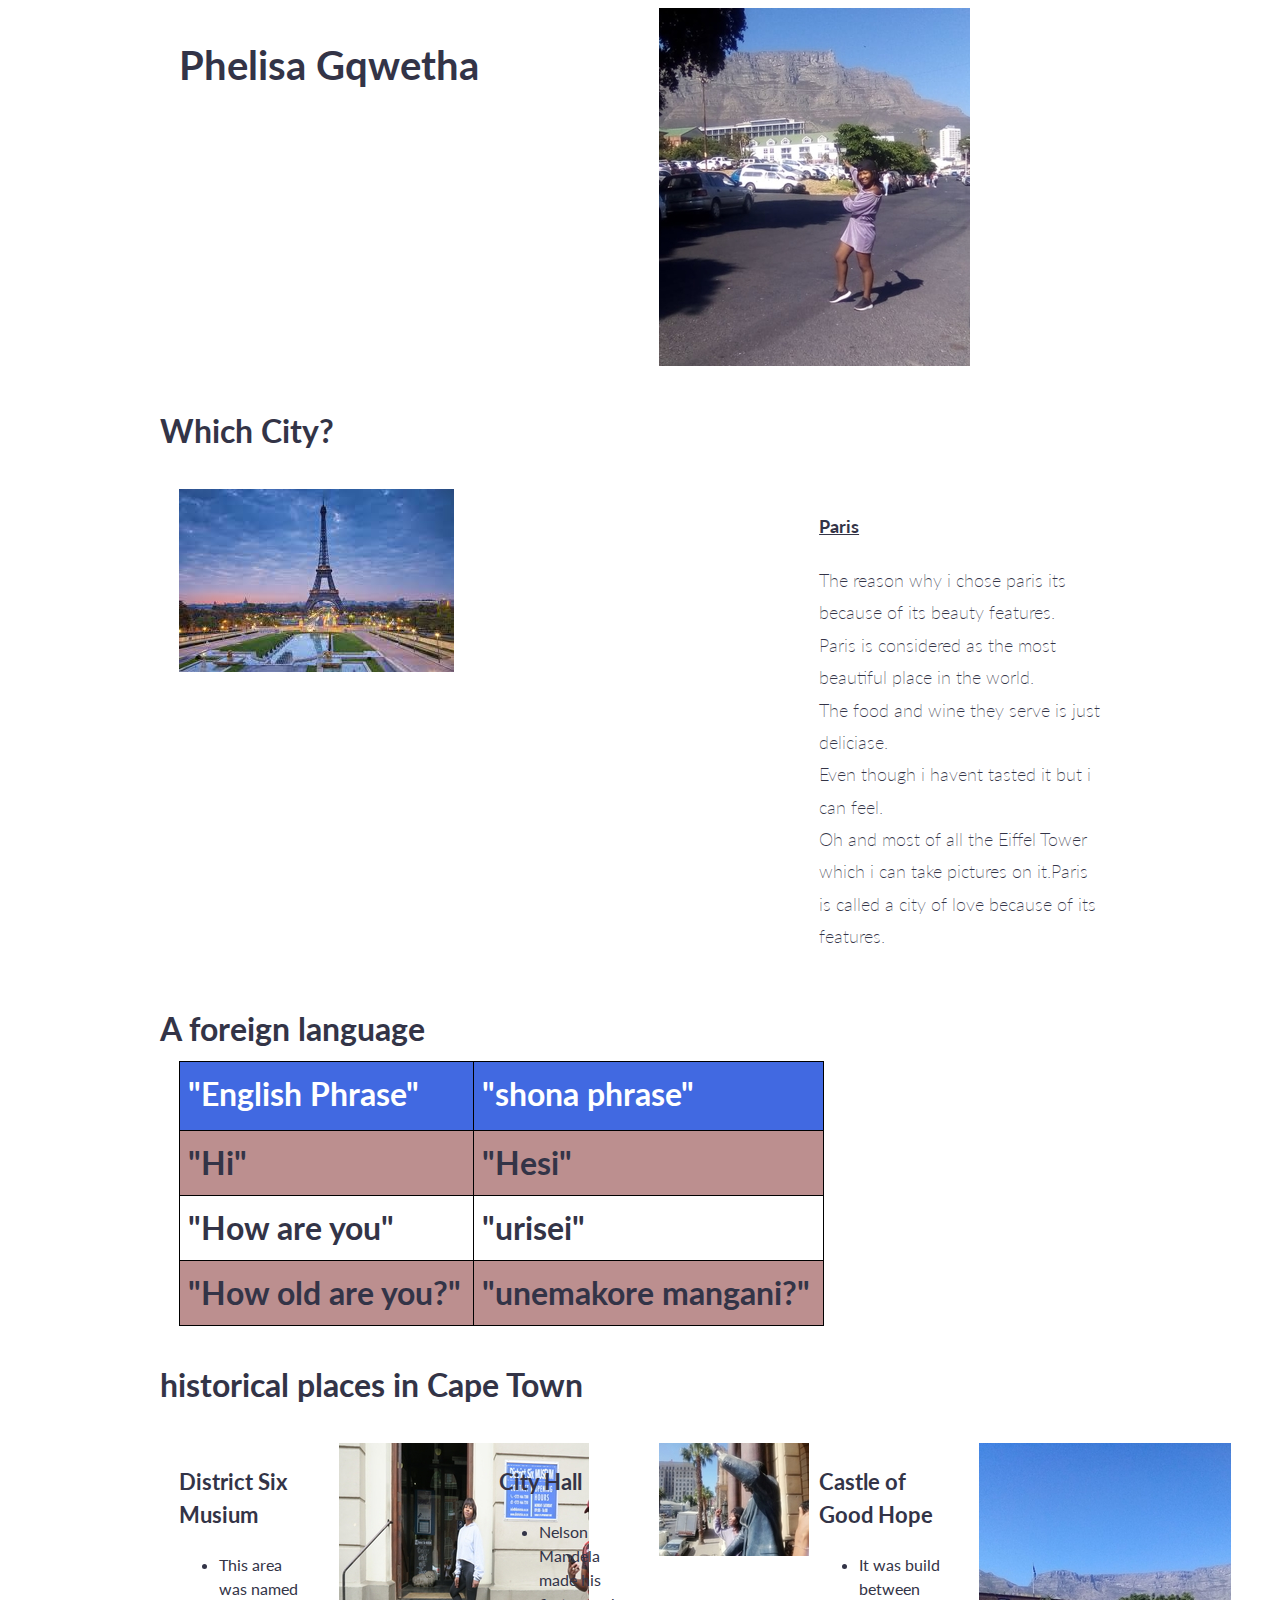
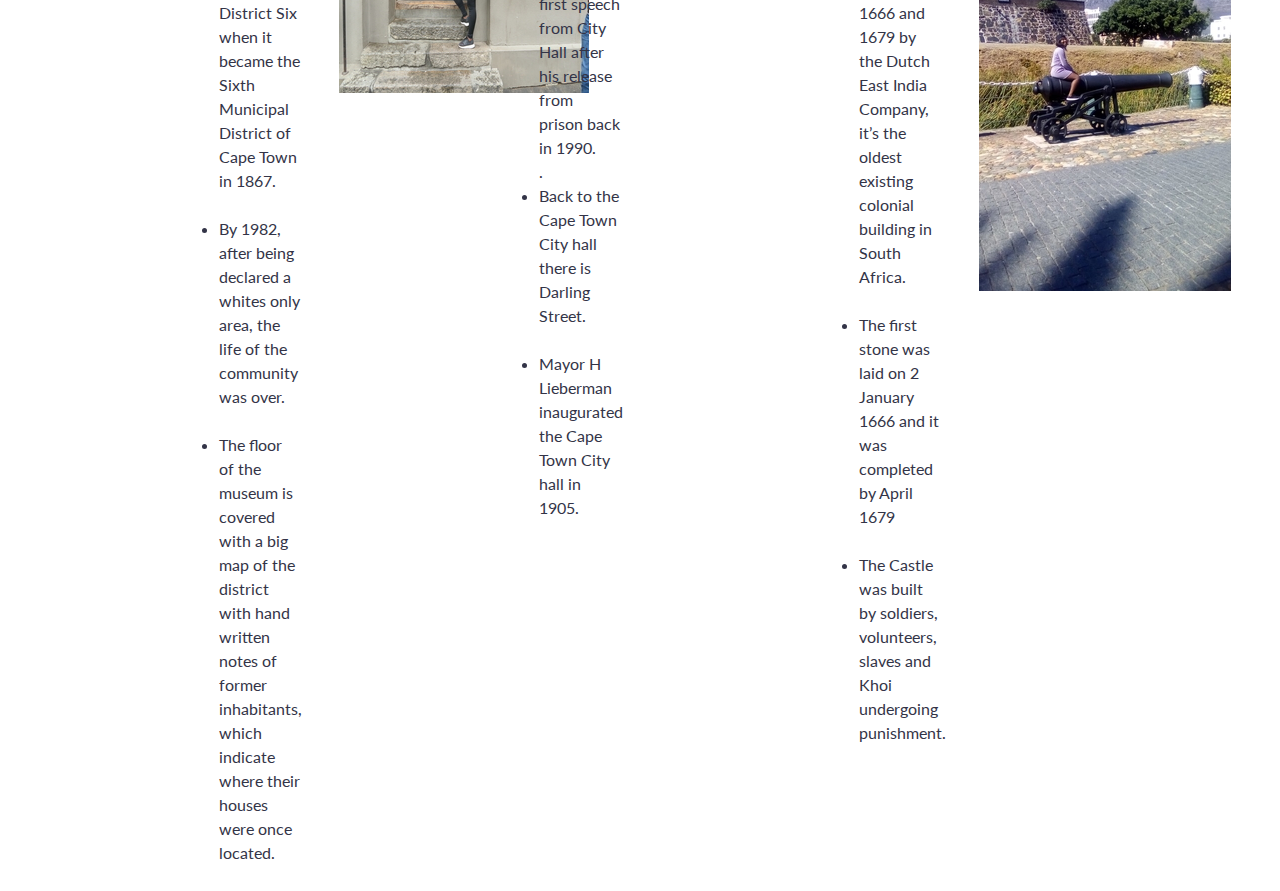
==== my-webpage-grid.html @ a3a104ea "my css grid" ====
<!DOCTYPE html>
<html lang="en">

<head>
    <meta charset="UTF-8">
    <meta name="viewport" content="width=device-width, initial-scale=1.0">
    <title>my-webpage-grid.html</title>
    <link rel="stylesheet" href="simple-grid.css">
    <style>
        table {
            border-collapse: collapse;
            width : 70%;
            padding: 2em;
            
        }
        table td, th, tr {
            border: black solid 1px;
            padding: 8px;
        }

        table tr:nth-child(even) {
            background-color: rosybrown;
        }

        table tr:hover {
            background-color: royalblue;
        }

        table th {
            padding: top 12px;
            padding-bottom: 12px;
            text-align: left;
            background-color: royalblue;
            color: white;
        }
        .grid-container {
            display: grid;
            background-color: grey;
            padding: 4px
}
    </style>

</head>

<body>
    <div class="container">
        <div class="row">
            <div class="col-6">
                <h1>Phelisa Gqwetha</h1>


            </div>
            <div class="col-6">
                <img src="./images/tablemountain.jpg" alt="Phelisa's photo at Table Mountain">
            </div>
        </div>


        <div class="row">
            <h2>Which City? </h2>
            <div class="col-8">
                <img src="./images/download.jpeg" , alt="City i want to visit">
            </div>
            <div class="col-4">
                <h4><u>Paris</u></h4>
                        <p>The reason why i chose paris its because of its beauty features.<br />
                            Paris is considered as the most beautiful place in the world.<br />The food and wine they
                            serve is just deliciase.<br />
                            Even though i havent tasted it but i can feel.<br />Oh and most of all the Eiffel Tower
                            which i can take pictures on it.Paris is called a city of love because of its features.
                        </p>
            </div>
        </div>

        <div class="row">
            <h2>A foreign language </h>
            <div class="col-12">
                <table>
                    <tr>
                        <th>"English Phrase" </th>
                        <th>"shona phrase"</th>

                    </tr>
                    <tr>
                        <td>"Hi"</td>
                        <td>"Hesi"</td>
                    </tr>
                    <tr>
                        <td>"How are you"</td>
                        <td>"urisei"</td>

                    </tr>
                    <tr>
                        <td>"How old are you?"</td>
                        <td>"unemakore mangani?"</td>
                    </tr>
                </table>

            </div>
        
    </div>
    <div class="row">
        <h2>historical places in Cape Town</h2>
        <div class="col-2">
            <h3>District Six Musium</h3>

            <p>
                <ul>
                    <li>This area was named District Six when it became the Sixth Municipal District of Cape Town in 1867.</li>
                    <br />
                    <li>By 1982, after being declared a whites only area, the life of the community was over.</li><br />
                    <li>The floor of the museum is covered with a big map of the district with hand written notes of former inhabitants, which indicate where their houses were once located. </li>
                </ul>
            </p>
        </div>
        <div class="col-2">
            <img src="./images/district6.jpg" , alt="City i want to visit">
        </div>
        <div class="col-2">
            <h3>City Hall</h3>
            <p>
                <ul>

                    <li>Nelson Mandela made his first speech from City Hall after his release from prison back in 1990.</li>.
                    <br />
                    <li>Back to the Cape Town City hall there is Darling Street.</li><br />
                    <li>Mayor H Lieberman inaugurated the Cape Town City hall in 1905.</li>
                </ul>
            </p>
        </div>
        <div class="col-2">
            <img src="./images/cityhall.jpg" alt="City i want to visit">
        </div>
        <div class="col-2">
            <h3>Castle of Good Hope  </h3>
            <p>
                <ul>
                    <li>It was build between 1666 and 1679 by the Dutch East India Company, it’s the oldest existing colonial building in South Africa.</li><br />
                    <li>The first stone was laid on 2 January 1666 and it was completed by April 1679</li>
                    <br />
                    <li>The Castle was built by soldiers, volunteers, slaves and Khoi undergoing punishment.</li>
                </ul>
            </p>
    
        </div>
        <div class="col-2">
            <img src="./images/castleofgoodhope.jpg" , alt="City i want to visit">
        </div>

    </div>
</body>

</html>
---- simple-grid.css ----
/**
*** SIMPLE GRID
*** (C) ZACH COLE 2016
**/

@import url(https://fonts.googleapis.com/css?family=Lato:400,300,300italic,400italic,700,700italic);

/* UNIVERSAL */

html,
body {
  height: 100%;
  width: 100%;
  margin: 0;
  padding: 0;
  left: 0;
  top: 0;
  font-size: 100%;
}

/* ROOT FONT STYLES */

* {
  font-family: 'Lato', Helvetica, sans-serif;
  color: #333447;
  line-height: 1.5;
}

/* TYPOGRAPHY */

h1 {
  font-size: 2.5rem;
}

h2 {
  font-size: 2rem;
}

h3 {
  font-size: 1.375rem;
}

h4 {
  font-size: 1.125rem;
}

h5 {
  font-size: 1rem;
}

h6 {
  font-size: 0.875rem;
}

p {
  font-size: 1.125rem;
  font-weight: 200;
  line-height: 1.8;
}

.font-light {
  font-weight: 300;
}

.font-regular {
  font-weight: 400;
}

.font-heavy {
  font-weight: 700;
}

/* POSITIONING */

.left {
  text-align: left;
}

.right {
  text-align: right;
}

.center {
  text-align: center;
  margin-left: auto;
  margin-right: auto;
}

.justify {
  text-align: justify;
}

/* ==== GRID SYSTEM ==== */

.container {
  width: 90%;
  margin-left: auto;
  margin-right: auto;
}

.row {
  position: relative;
  width: 100%;
}

.row [class^="col"] {
  float: left;
  margin: 0.5rem 2%;
  min-height: 0.125rem;
}

.col-1,
.col-2,
.col-3,
.col-4,
.col-5,
.col-6,
.col-7,
.col-8,
.col-9,
.col-10,
.col-11,
.col-12 {
  width: 96%;
}

.col-1-sm {
  width: 4.33%;
}

.col-2-sm {
  width: 12.66%;
}

.col-3-sm {
  width: 21%;
}

.col-4-sm {
  width: 29.33%;
}

.col-5-sm {
  width: 37.66%;
}

.col-6-sm {
  width: 46%;
}

.col-7-sm {
  width: 54.33%;
}

.col-8-sm {
  width: 62.66%;
}

.col-9-sm {
  width: 71%;
}

.col-10-sm {
  width: 79.33%;
}

.col-11-sm {
  width: 87.66%;
}

.col-12-sm {
  width: 96%;
}

.row::after {
	content: "";
	display: table;
	clear: both;
}

.hidden-sm {
  display: none;
}

@media only screen and (min-width: 33.75em) {  /* 540px */
  .container {
    width: 80%;
  }
}

@media only screen and (min-width: 45em) {  /* 720px */
  .col-1 {
    width: 4.33%;
  }

  .col-2 {
    width: 12.66%;
  }

  .col-3 {
    width: 21%;
  }

  .col-4 {
    width: 29.33%;
  }

  .col-5 {
    width: 37.66%;
  }

  .col-6 {
    width: 46%;
  }

  .col-7 {
    width: 54.33%;
  }

  .col-8 {
    width: 62.66%;
  }

  .col-9 {
    width: 71%;
  }

  .col-10 {
    width: 79.33%;
  }

  .col-11 {
    width: 87.66%;
  }

  .col-12 {
    width: 96%;
  }

  .hidden-sm {
    display: block;
  }
}

@media only screen and (min-width: 60em) { /* 960px */
  .container {
    width: 75%;
    max-width: 60rem;
  }
}
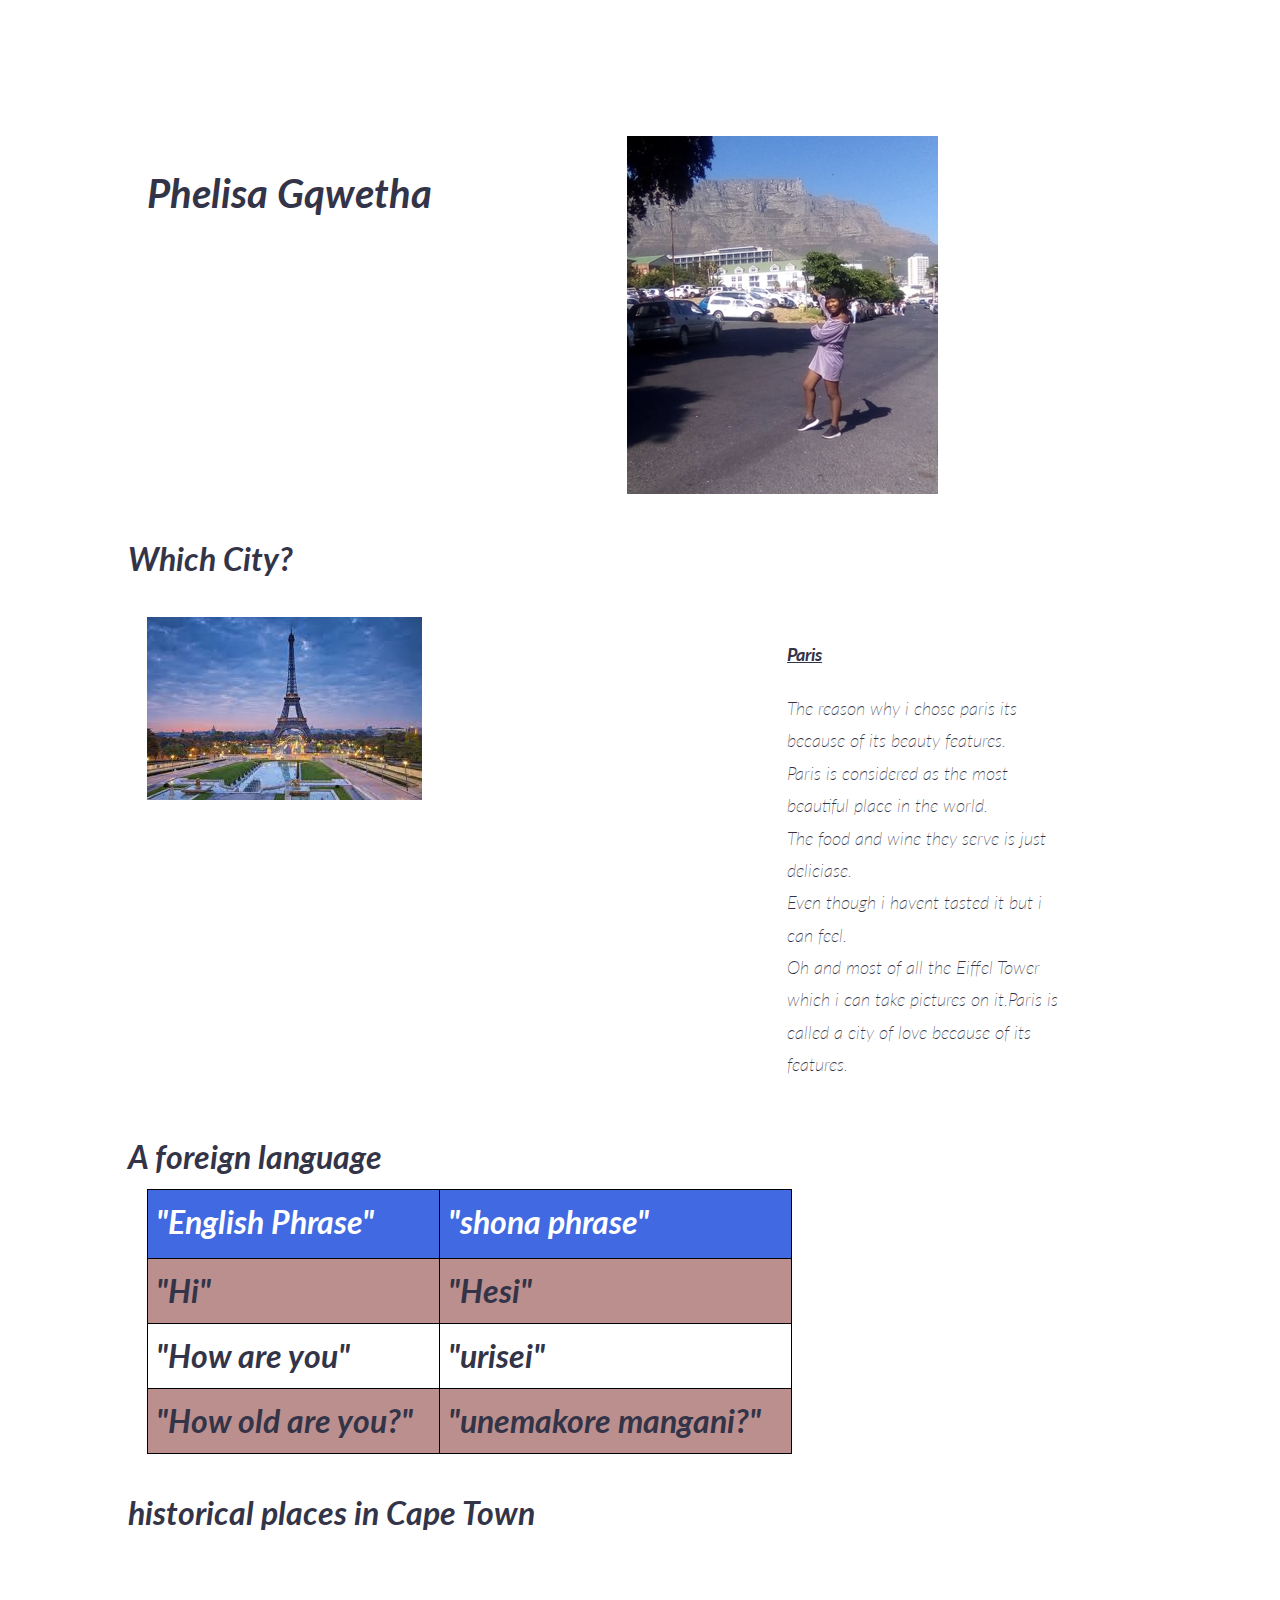
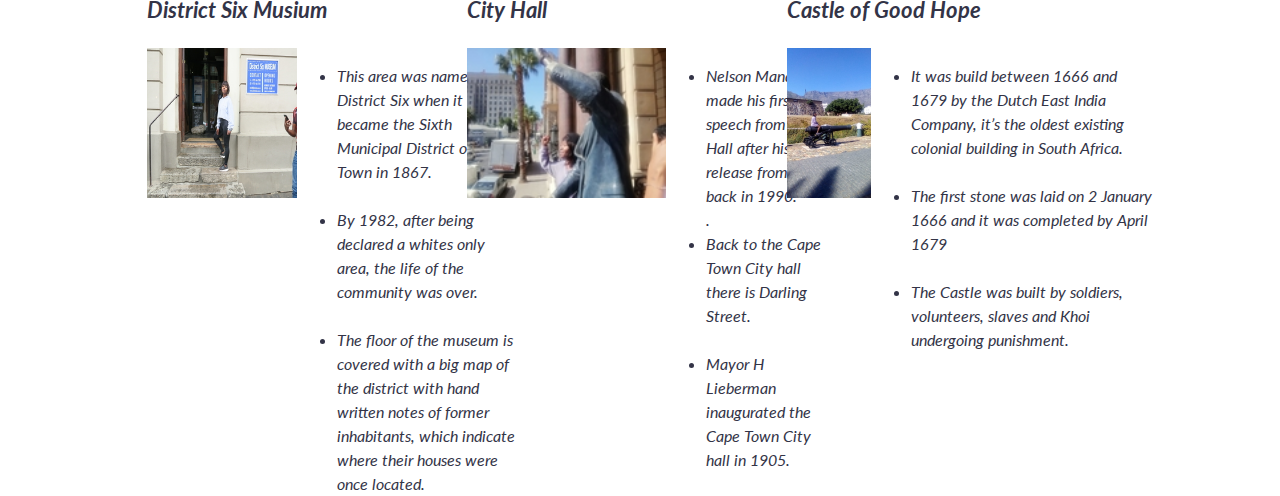
==== commit 15d7b279: "changing commit" ====
--- a/my-webpage-grid.html
+++ b/my-webpage-grid.html
@@ -7,6 +7,19 @@
     <title>my-webpage-grid.html</title>
     <link rel="stylesheet" href="simple-grid.css">
     <style>
+        .Content {
+            display: flex;
+            width: 23em;
+            height: 23em;
+            font-size:medium;
+            font-style:italic
+        }
+        @media(min-width:800px){
+            col-4 {
+                display: flex;
+                margin: 0.5em;
+            }
+        }
         table {
             border-collapse: collapse;
             width : 70%;
@@ -33,10 +46,14 @@
             background-color: royalblue;
             color: white;
         }
-        .grid-container {
-            display: grid;
-            background-color: grey;
-            padding: 4px
+        .container {
+            display: grid;;
+            padding: 5em;
+            margin: 3em;
+            font-style: oblique;
+            height:1em;
+            font-size: medium;
+
 }
     </style>
 
@@ -59,7 +76,8 @@
         <div class="row">
             <h2>Which City? </h2>
             <div class="col-8">
-                <img src="./images/download.jpeg" , alt="City i want to visit">
+                <img src="./images/download.jpeg" ,
+                 alt="City i want to visit">
             </div>
             <div class="col-4">
                 <h4><u>Paris</u></h4>
@@ -99,11 +117,15 @@
             </div>
         
     </div>
+    <h2>historical places in Cape Town</h2>
     <div class="row">
-        <h2>historical places in Cape Town</h2>
-        <div class="col-2">
+        
+        <div class="col-4">
             <h3>District Six Musium</h3>
-
+            <div class="Content">
+           
+           
+            <img src="./images/district6.jpg" , alt="City i want to visit",width="150"px , height="150px">
             <p>
                 <ul>
                     <li>This area was named District Six when it became the Sixth Municipal District of Cape Town in 1867.</li>
@@ -112,12 +134,17 @@
                     <li>The floor of the museum is covered with a big map of the district with hand written notes of former inhabitants, which indicate where their houses were once located. </li>
                 </ul>
             </p>
+            </div>
         </div>
-        <div class="col-2">
-            <img src="./images/district6.jpg" , alt="City i want to visit">
-        </div>
-        <div class="col-2">
+
+          
+      
+        <div class="col-4">
             <h3>City Hall</h3>
+            <div class="Content">
+            
+           
+            <img src="./images/cityhall.jpg" alt="City i want to visit" ,width="150"px , height="150px">
             <p>
                 <ul>
 
@@ -127,12 +154,15 @@
                     <li>Mayor H Lieberman inaugurated the Cape Town City hall in 1905.</li>
                 </ul>
             </p>
+            </div>
         </div>
-        <div class="col-2">
-            <img src="./images/cityhall.jpg" alt="City i want to visit">
-        </div>
-        <div class="col-2">
+    
+        <div class="col-4">
             <h3>Castle of Good Hope  </h3>
+            <div class="Content">
+            
+
+            <img src="./images/castleofgoodhope.jpg" , alt="City i want to visit" , width="150"px , height="150px">
             <p>
                 <ul>
                     <li>It was build between 1666 and 1679 by the Dutch East India Company, it’s the oldest existing colonial building in South Africa.</li><br />
@@ -143,10 +173,7 @@
             </p>
     
         </div>
-        <div class="col-2">
-            <img src="./images/castleofgoodhope.jpg" , alt="City i want to visit">
-        </div>
-
+       
     </div>
 </body>
 
--- a/simple-grid.css
+++ b/simple-grid.css
@@ -16,6 +16,7 @@
   left: 0;
   top: 0;
   font-size: 100%;
+  color: blueviolet;
 }
 
 /* ROOT FONT STYLES */
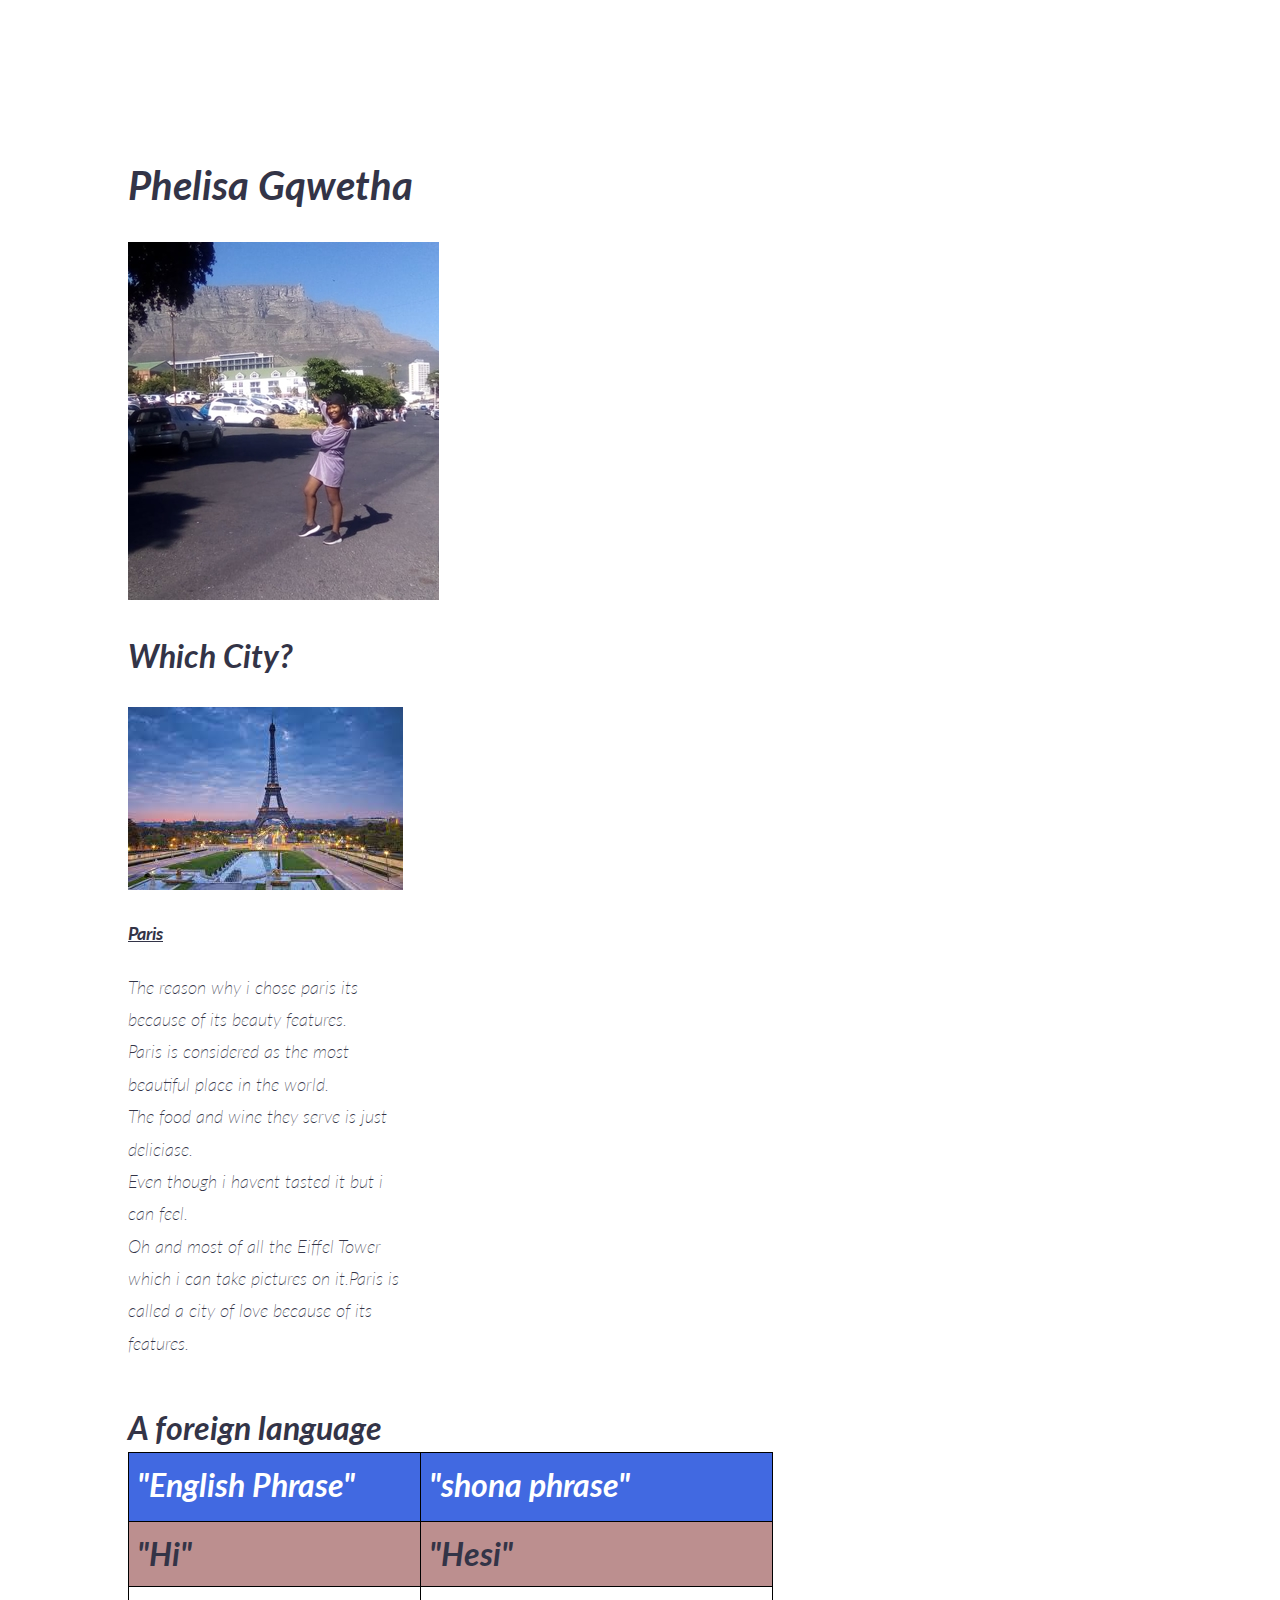
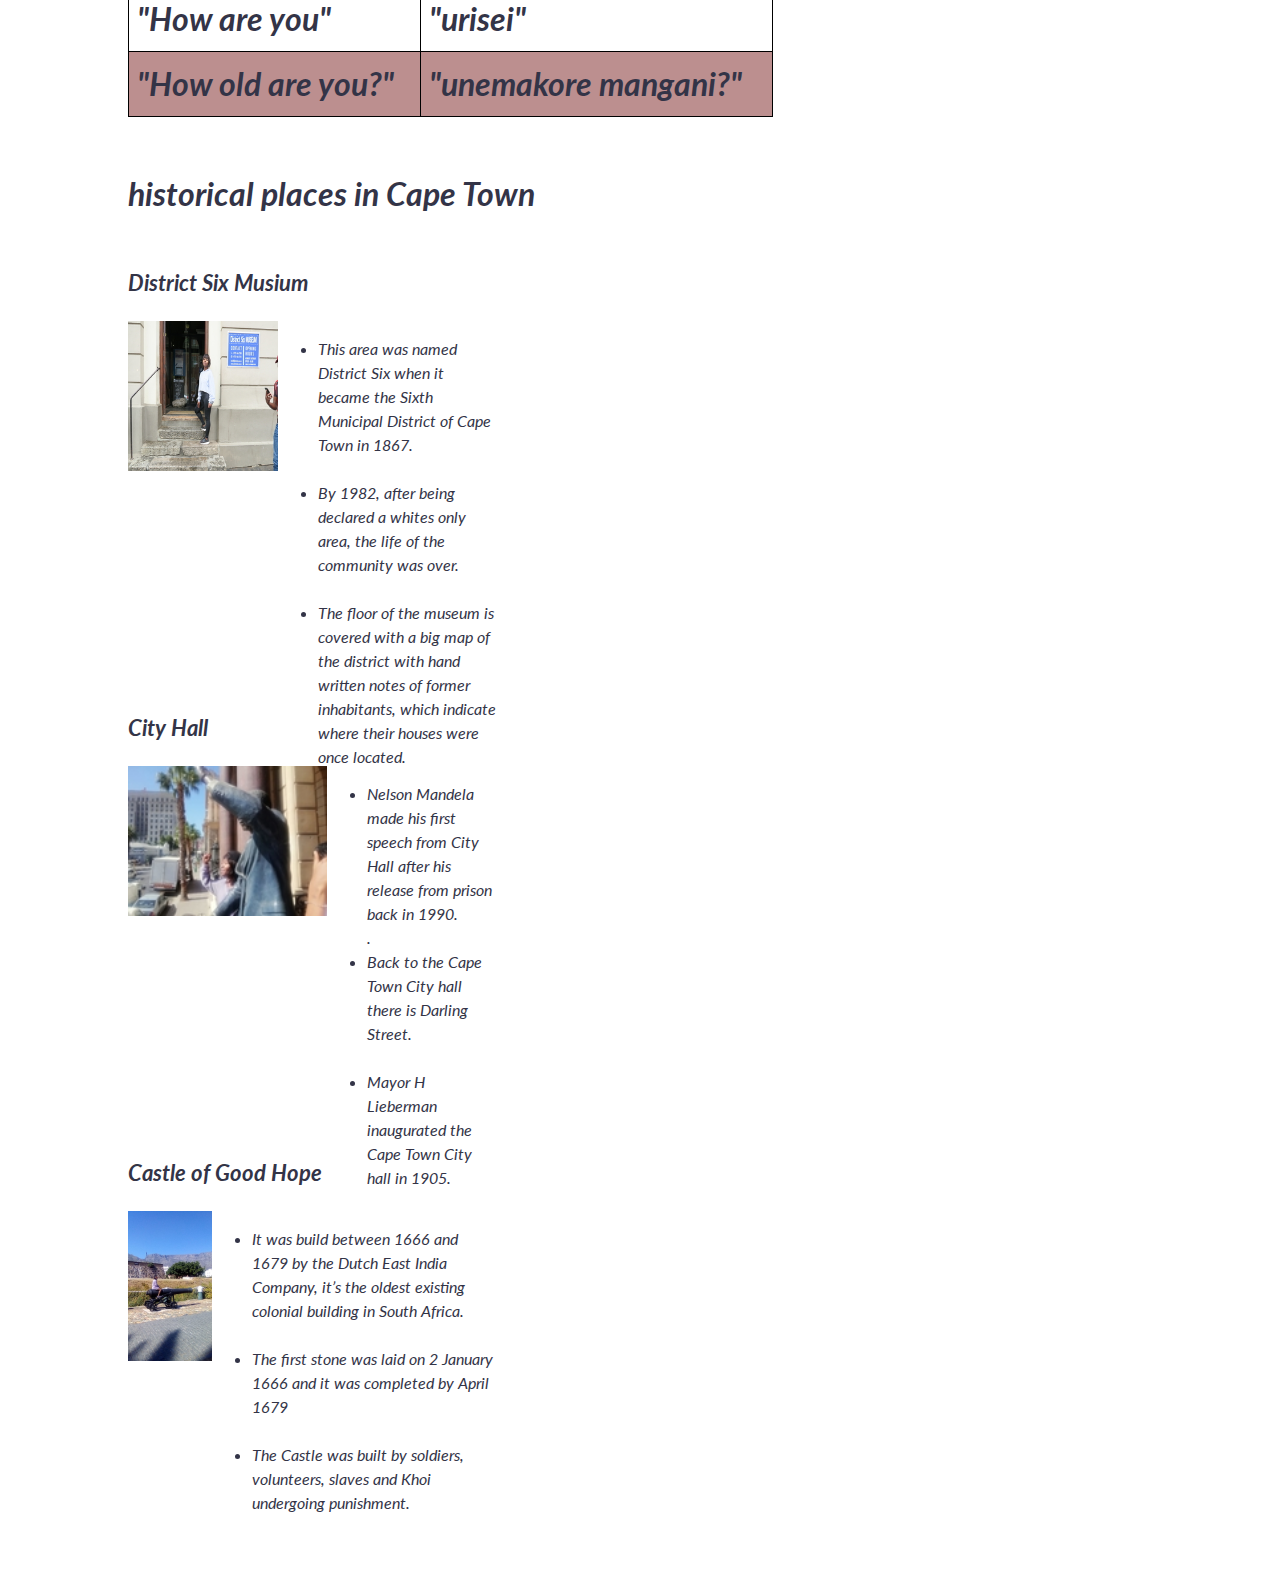
==== commit ecba9ffc: "my final commit" ====
--- a/my-webpage-grid.html
+++ b/my-webpage-grid.html
@@ -61,7 +61,7 @@
 
 <body>
     <div class="container">
-        <div class="row">
+        <div class="row1">
             <div class="col-6">
                 <h1>Phelisa Gqwetha</h1>
 
@@ -73,7 +73,7 @@
         </div>
 
 
-        <div class="row">
+        <div class="row2">
             <h2>Which City? </h2>
             <div class="col-8">
                 <img src="./images/download.jpeg" ,
@@ -90,7 +90,7 @@
             </div>
         </div>
 
-        <div class="row">
+        <div class="row3">
             <h2>A foreign language </h>
             <div class="col-12">
                 <table>
@@ -118,7 +118,7 @@
         
     </div>
     <h2>historical places in Cape Town</h2>
-    <div class="row">
+    <div class="row1">
         
         <div class="col-4">
             <h3>District Six Musium</h3>
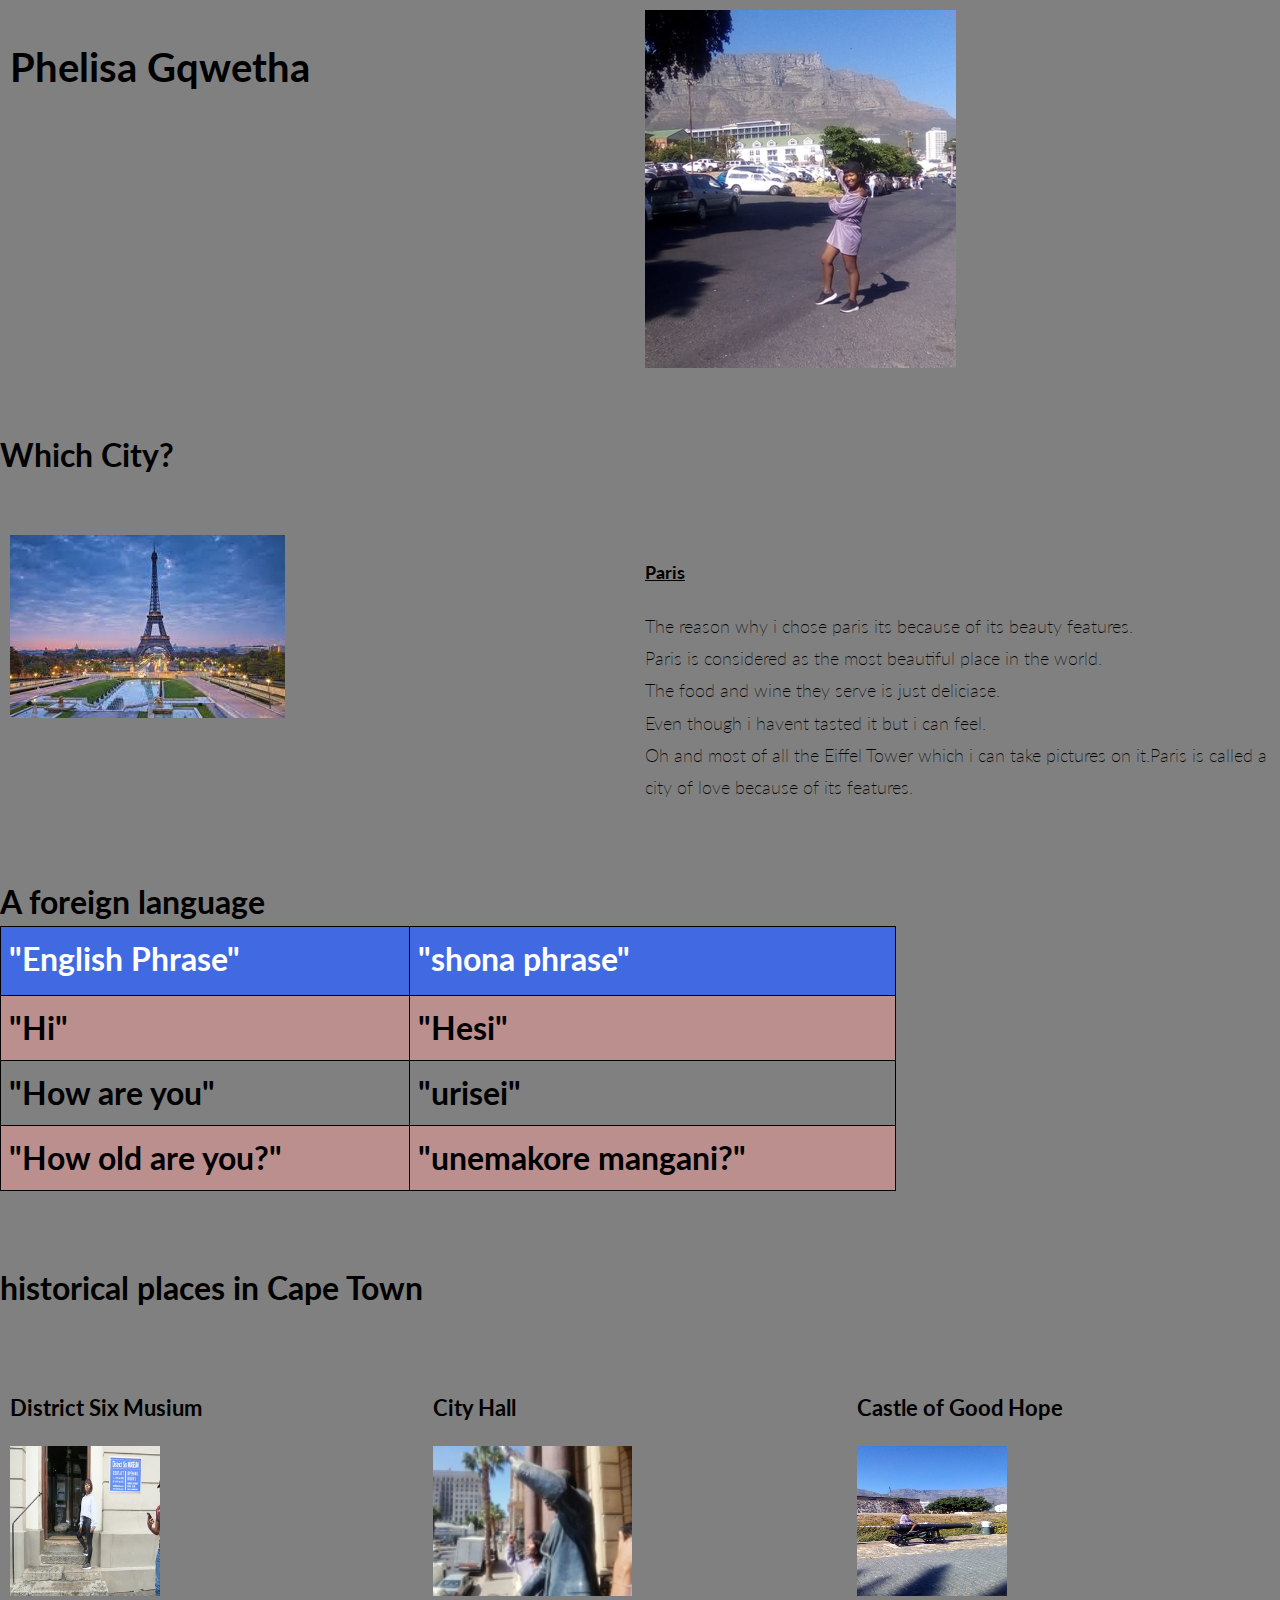
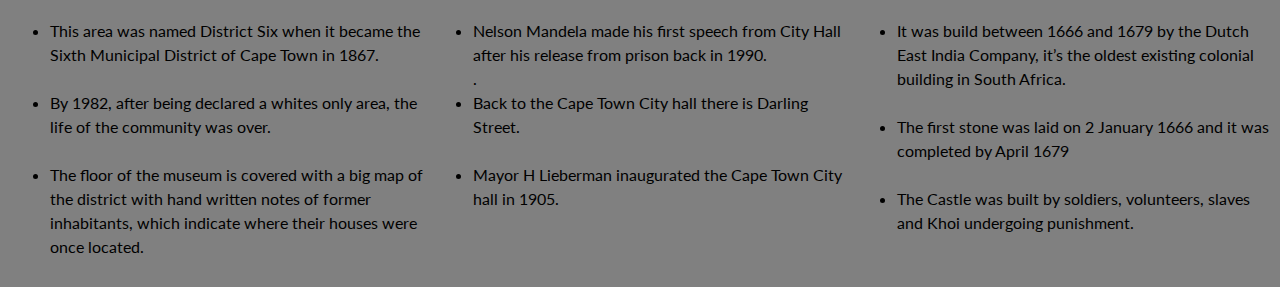
==== commit 9e25ca89: "my commit" ====
--- a/my-webpage-grid.html
+++ b/my-webpage-grid.html
@@ -7,19 +7,7 @@
     <title>my-webpage-grid.html</title>
     <link rel="stylesheet" href="simple-grid.css">
     <style>
-        .Content {
-            display: flex;
-            width: 23em;
-            height: 23em;
-            font-size:medium;
-            font-style:italic
-        }
-        @media(min-width:800px){
-            col-4 {
-                display: flex;
-                margin: 0.5em;
-            }
-        }
+    
         table {
             border-collapse: collapse;
             width : 70%;
@@ -46,40 +34,30 @@
             background-color: royalblue;
             color: white;
         }
-        .container {
-            display: grid;;
-            padding: 5em;
-            margin: 3em;
-            font-style: oblique;
-            height:1em;
-            font-size: medium;
-
-}
+        
     </style>
 
 </head>
 
 <body>
-    <div class="container">
+    <div class="wrapper">
+
         <div class="row1">
-            <div class="col-6">
+            <div class="col-sm-6">
                 <h1>Phelisa Gqwetha</h1>
-
-
             </div>
-            <div class="col-6">
+            <div class="col-sm-6">
                 <img src="./images/tablemountain.jpg" alt="Phelisa's photo at Table Mountain">
             </div>
         </div>
-
-
+         <h2>Which City? </h2>
         <div class="row2">
-            <h2>Which City? </h2>
-            <div class="col-8">
+             
+           <div class="col-sm-4">
                 <img src="./images/download.jpeg" ,
                  alt="City i want to visit">
             </div>
-            <div class="col-4">
+            <div class="col-sm-8">
                 <h4><u>Paris</u></h4>
                         <p>The reason why i chose paris its because of its beauty features.<br />
                             Paris is considered as the most beautiful place in the world.<br />The food and wine they
@@ -91,8 +69,9 @@
         </div>
 
         <div class="row3">
+            <div class="col-sm-12">
             <h2>A foreign language </h>
-            <div class="col-12">
+            
                 <table>
                     <tr>
                         <th>"English Phrase" </th>
@@ -118,12 +97,15 @@
         
     </div>
     <h2>historical places in Cape Town</h2>
-    <div class="row1">
+    
+    
+    <div class="row4">
         
-        <div class="col-4">
+        
+       <div class="col-sm-4">
             <h3>District Six Musium</h3>
-            <div class="Content">
-           
+           <!--  <div class="Content">
+            -->
            
             <img src="./images/district6.jpg" , alt="City i want to visit",width="150"px , height="150px">
             <p>
@@ -134,15 +116,15 @@
                     <li>The floor of the museum is covered with a big map of the district with hand written notes of former inhabitants, which indicate where their houses were once located. </li>
                 </ul>
             </p>
-            </div>
         </div>
+
 
           
       
-        <div class="col-4">
+      <div class="col-sm-4">
+            
+            <!-- <div class="Content"> -->
             <h3>City Hall</h3>
-            <div class="Content">
-            
            
             <img src="./images/cityhall.jpg" alt="City i want to visit" ,width="150"px , height="150px">
             <p>
@@ -155,12 +137,12 @@
                 </ul>
             </p>
             </div>
-        </div>
+        
     
-        <div class="col-4">
+        <div class='col-sm-4'>
             <h3>Castle of Good Hope  </h3>
-            <div class="Content">
-            
+           <!--  <div class="Content">
+             -->
 
             <img src="./images/castleofgoodhope.jpg" , alt="City i want to visit" , width="150"px , height="150px">
             <p>
--- a/simple-grid.css
+++ b/simple-grid.css
@@ -16,15 +16,45 @@
   left: 0;
   top: 0;
   font-size: 100%;
-  color: blueviolet;
+  background-color: grey;
 }
 
 /* ROOT FONT STYLES */
 
 * {
   font-family: 'Lato', Helvetica, sans-serif;
-  color: #333447;
+  color: black;
   line-height: 1.5;
+  box-sizing: border-box;
+  border-color: solid black;
+
+}
+  .wrapper {
+  display: grid;
+  grid-gap: 20px;
+}
+   .row4 {
+  display: grid;
+  grid-gap: 10px;
+  padding: 10px;
+  grid-template-columns: repeat(auto-fit, minmax(200px, 1fr));
+}
+.row1 {
+  display: grid;
+ grid-template-columns: repeat(auto-fit, minmax(200px, 1fr));
+  grid-gap: 10px;
+  padding: 10px;
+}
+.row2 {
+  display: grid;
+  grid-template-columns: repeat(auto-fit, minmax(200px, 1fr));
+  grid-gap: 10px;
+  padding: 10px;
+}
+
+}
+* {
+  box-sizing:border-box;
 }
 
 /* TYPOGRAPHY */
@@ -54,7 +84,7 @@
 }
 
 p {
-  font-size: 1.125rem;
+  font-size: 1.120rem;
   font-weight: 200;
   line-height: 1.8;
 }
@@ -79,6 +109,8 @@
 
 .right {
   text-align: right;
+
+
 }
 
 .center {
@@ -87,8 +119,9 @@
   margin-right: auto;
 }
 
-.justify {
+.justify img {
   text-align: justify;
+
 }
 
 /* ==== GRID SYSTEM ==== */
@@ -99,6 +132,10 @@
   margin-right: auto;
 }
 
+.row {
+  position: relative;
+  width: 100%;
+}
 .row {
   position: relative;
   width: 100%;
@@ -174,9 +211,9 @@
 }
 
 .row::after {
-	content: "";
-	display: table;
-	clear: both;
+  content: "";
+  display: table;
+  clear: both;
 }
 
 .hidden-sm {
@@ -212,6 +249,7 @@
 
   .col-6 {
     width: 46%;
+
   }
 
   .col-7 {
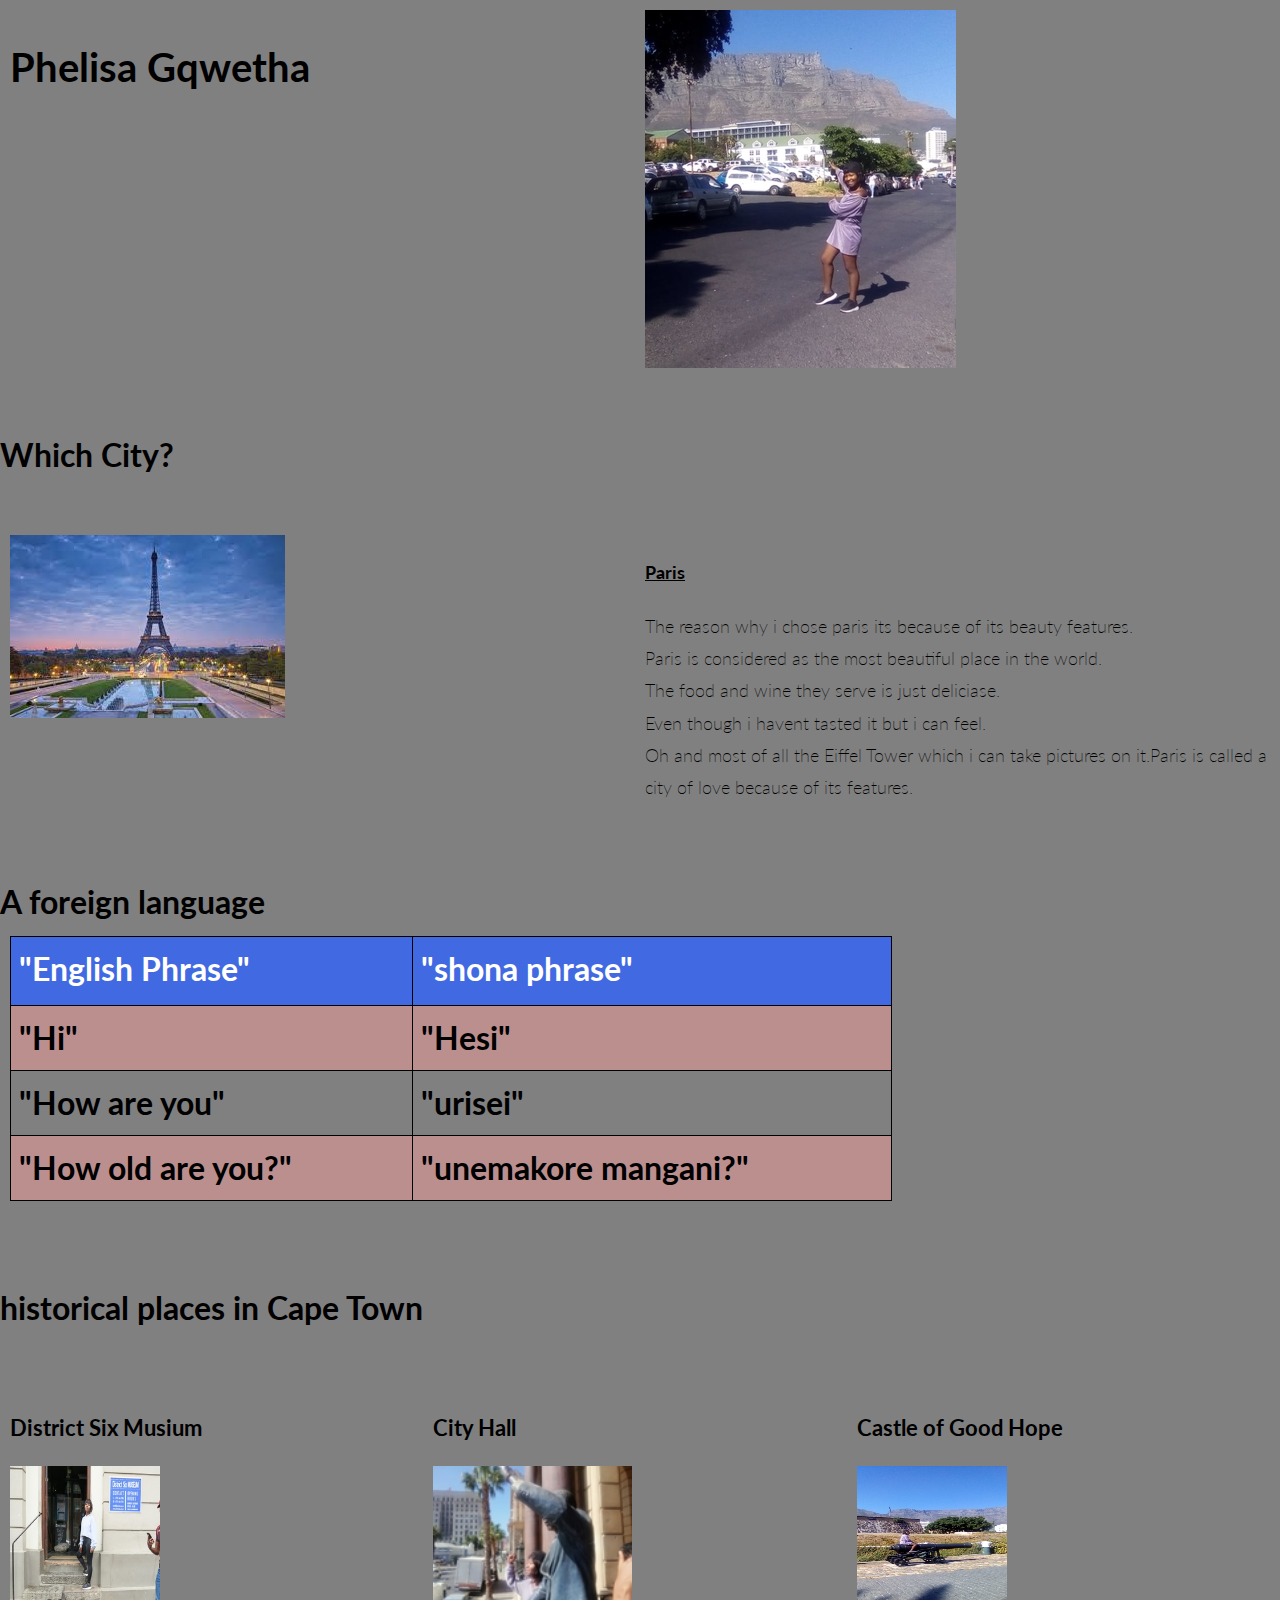
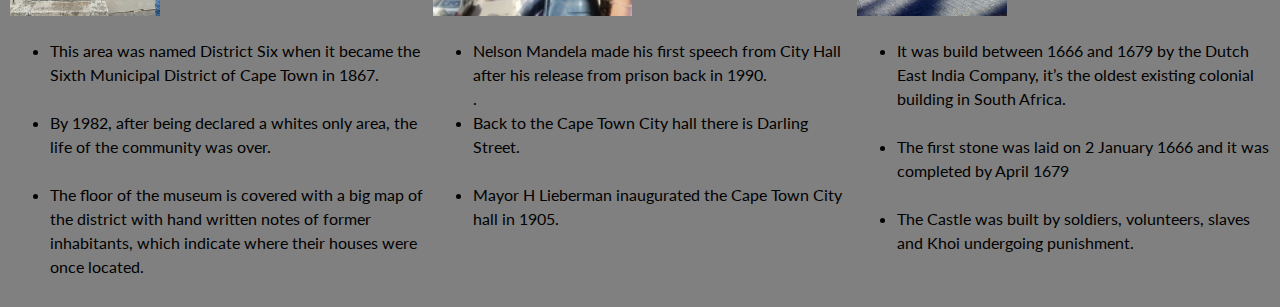
==== commit f5379261: "my commits" ====
--- a/my-webpage-grid.html
+++ b/my-webpage-grid.html
@@ -68,10 +68,10 @@
             </div>
         </div>
 
+
+        <h2>A foreign language </h>
         <div class="row3">
             <div class="col-sm-12">
-            <h2>A foreign language </h>
-            
                 <table>
                     <tr>
                         <th>"English Phrase" </th>
--- a/simple-grid.css
+++ b/simple-grid.css
@@ -38,6 +38,10 @@
   grid-gap: 10px;
   padding: 10px;
   grid-template-columns: repeat(auto-fit, minmax(200px, 1fr));
+}
+ .row3 {
+  grid-gap: 10px;
+  padding: 10px;
 }
 .row1 {
   display: grid;
